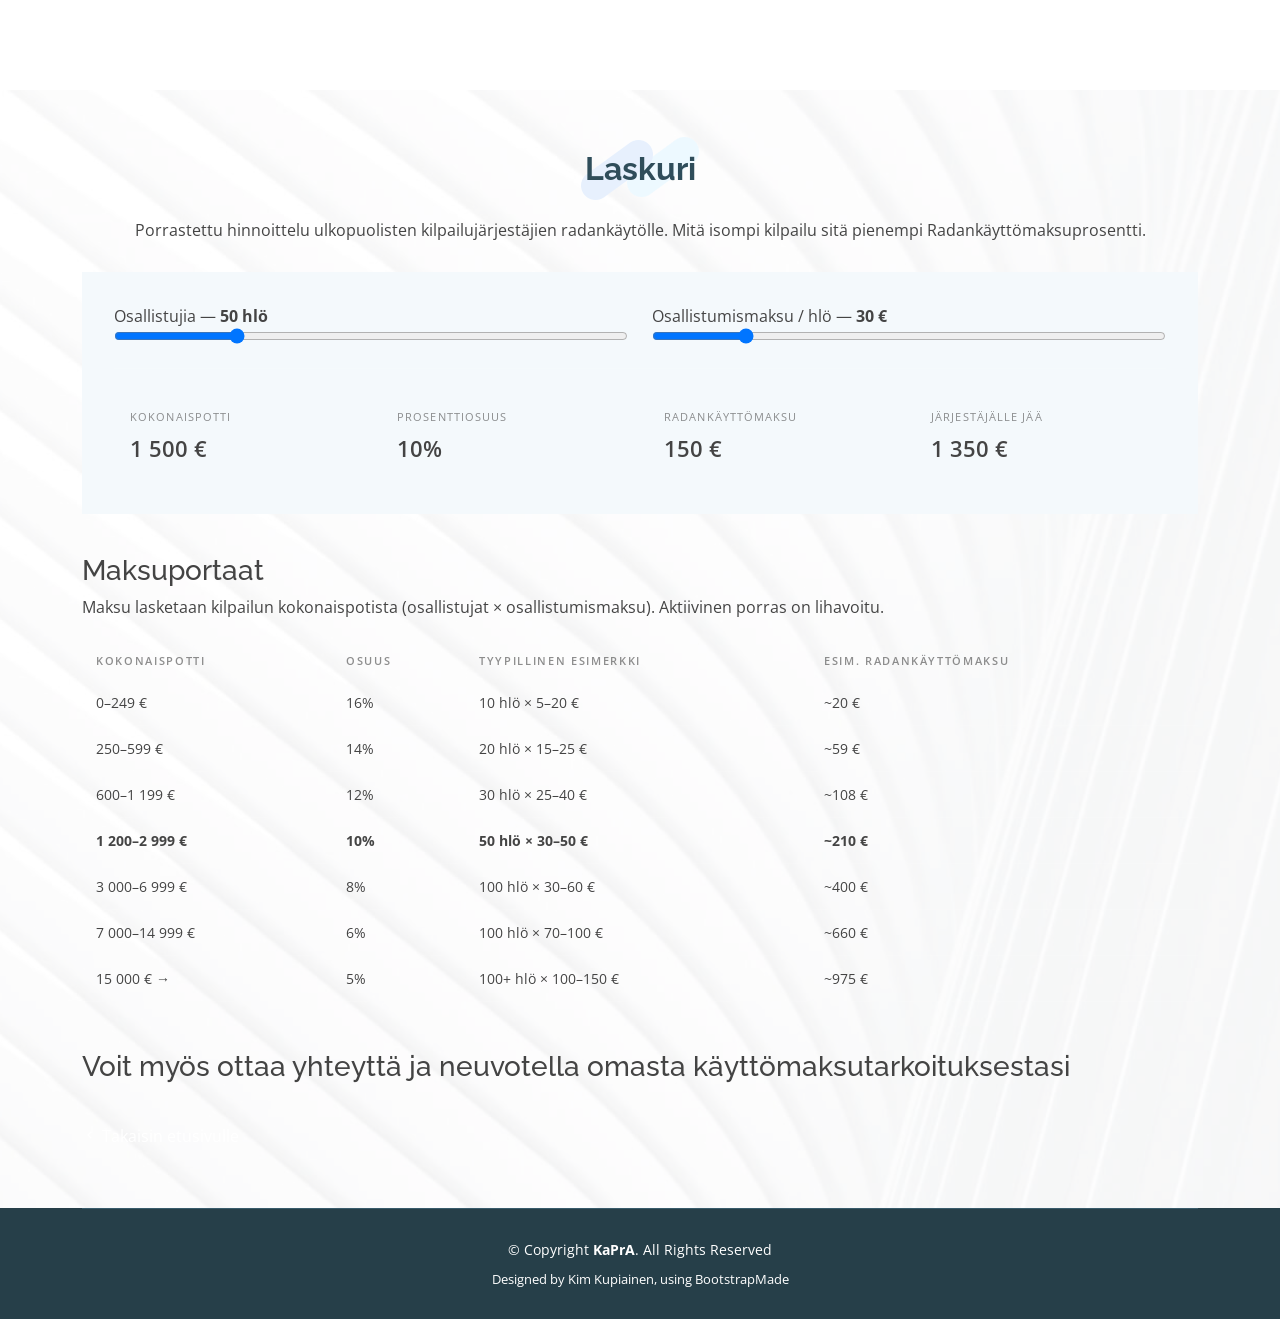
==== rkm-laskuri.html @ faed71ba "added a calculator, no front end facing page yet" ====
<!DOCTYPE html>
<html lang="fi">

<head>
  <meta charset="utf-8">
  <meta content="width=device-width, initial-scale=1.0" name="viewport">

  <title>Radankäyttömaksulaskuri – KaPrA</title>
  <meta content="" name="description">

  <link href="assets/img/favicon.png" rel="icon">
  <link href="assets/img/apple-touch-icon.png" rel="apple-touch-icon">

  <link href="https://fonts.googleapis.com/css?family=Open+Sans:300,300i,400,400i,600,600i,700,700i|Raleway:300,300i,400,400i,500,500i,600,600i,700,700i|Poppins:300,300i,400,400i,500,500i,600,600i,700,700i" rel="stylesheet">

  <link href="assets/vendor/aos/aos.css" rel="stylesheet">
  <link href="assets/vendor/bootstrap/css/bootstrap.min.css" rel="stylesheet">
  <link href="assets/vendor/bootstrap-icons/bootstrap-icons.css" rel="stylesheet">
  <link href="assets/vendor/boxicons/css/boxicons.min.css" rel="stylesheet">
  <link href="assets/vendor/glightbox/css/glightbox.min.css" rel="stylesheet">
  <link href="assets/vendor/swiper/swiper-bundle.min.css" rel="stylesheet">

  <link href="assets/css/style.css" rel="stylesheet">

  <style>
    /* Vain asettelu, ei värejä */
    .rkm-page { padding: 60px 0; }
    .rkm-laskuri { padding: 2rem; margin-bottom: 2.5rem; }
    .input-grid {
      display: grid;
      grid-template-columns: 1fr 1fr;
      gap: 1.5rem;
      margin-bottom: 1.5rem;
    }
    .slider-row { display: flex; align-items: center; gap: 12px; }
    .slider-row input[type=range] { flex: 1; }
    .result-grid {
      display: grid;
      grid-template-columns: repeat(4, 1fr);
      gap: 1rem;
      padding-top: 1.5rem;
      border-top: 1px solid rgba(255,255,255,0.1);
    }
    .result-card { padding: 1rem; }
    .result-label {
      font-size: 11px;
      letter-spacing: 0.1em;
      text-transform: uppercase;
      opacity: 0.6;
      margin-bottom: 0.4rem;
    }
    .result-value { font-size: 1.4rem; font-weight: 600; }
    .rkm-table { width: 100%; border-collapse: collapse; font-size: 14px; }
    .rkm-table th {
      font-size: 11px;
      letter-spacing: 0.15em;
      text-transform: uppercase;
      text-align: left;
      padding: 10px 14px;
      font-weight: 600;
      opacity: 0.6;
    }
    .rkm-table td { padding: 12px 14px; }
    .rkm-table tbody tr { border-bottom: 1px solid rgba(255,255,255,0.07); }
    .rkm-table tbody tr.active-row { font-weight: bold; }
    @media (max-width: 640px) {
      .input-grid { grid-template-columns: 1fr; }
      .result-grid { grid-template-columns: 1fr 1fr; }
    }
  </style>
</head>

<body>

  <!-- Header — sama rakenne kuin index.html -->
  <header id="header" class="fixed-top header-transparent">
    <div class="container d-flex align-items-center justify-content-between position-relative">

      <div class="logo">
        <h1 class="text-light"><a href="index.html">KaPrA</a></h1>
      </div>

      <nav id="navbar" class="navbar">
        <ul>
          <li><a class="nav-link" href="index.html">Etusivu</a></li>
          <li><a class="nav-link" href="index.html#about">Tietoa meistä</a></li>
          <li><a class="nav-link" href="index.html#cta">Ota yhteyttä</a></li>
          <li><a class="nav-link" href="index.html#contact">Aittokosken ampumaurheilukeskus</a></li>
          <li><a class="nav-link active" href="rkm-laskuri.html">Radankäyttömaksu</a></li>
          <li><a href="tietosuojaseloste.html">Tietosuojaseloste</a></li>
        </ul>
        <i class="bi bi-list mobile-nav-toggle"></i>
      </nav>

    </div>
  </header>

  <main id="main">

    <section id="rkm" class="about rkm-page">
      <div class="container" data-aos="fade-up">

        <div class="section-title">
          <h2>Laskuri</h2>
          <p>Porrastettu hinnoittelu ulkopuolisten kilpailujärjestäjien radankäytölle. Mitä isompi kilpailu sitä pienempi Radankäyttömaksuprosentti.</p>
        </div>

        <!-- LASKURI -->
        <div class="rkm-laskuri section-bg">
          <div class="input-grid">
            <div>
              <label>Osallistujia — <strong id="p-val">50 hlö</strong></label>
              <div class="slider-row">
                <input type="range" id="participants" min="5" max="200" step="5" value="50">
              </div>
            </div>
            <div>
              <label>Osallistumismaksu / hlö — <strong id="f-val">30 €</strong></label>
              <div class="slider-row">
                <input type="range" id="fee" min="5" max="150" step="5" value="30">
              </div>
            </div>
          </div>

          <div class="result-grid">
            <div class="result-card">
              <div class="result-label">Kokonaispotti</div>
              <div class="result-value" id="r-pot"></div>
            </div>
            <div class="result-card">
              <div class="result-label">Prosenttiosuus</div>
              <div class="result-value" id="r-pct"></div>
            </div>
            <div class="result-card">
              <div class="result-label">Radankäyttömaksu</div>
              <div class="result-value" id="r-fee"></div>
            </div>
            <div class="result-card">
              <div class="result-label">Järjestäjälle jää</div>
              <div class="result-value" id="r-org"></div>
            </div>
          </div>
        </div>

        <!-- PORTAIKKOTAULUKKO -->
        <h3>Maksuportaat</h3>
        <p>Maksu lasketaan kilpailun kokonaispotista (osallistujat × osallistumismaksu). Aktiivinen porras on lihavoitu.</p>

        <table class="rkm-table" style="margin-top: 1.5rem;">
          <thead>
            <tr>
              <th>Kokonaispotti</th>
              <th>Osuus</th>
              <th>Tyypillinen esimerkki</th>
              <th>Esim. radankäyttömaksu</th>
            </tr>
          </thead>
          <tbody id="tier-body"></tbody>
        </table>
		<br>
		<br>
		<h3>Voit myös ottaa yhteyttä ja neuvotella omasta käyttömaksutarkoituksestasi</h3>

        <div style="margin-top: 2.5rem;">
          <a href="index.html" class="about-btn"><i class="bx bx-chevron-left"></i> Takaisin etusivulle</a>
        </div>

      </div>
    </section>

  </main>

  <footer id="footer">
    <div class="container">
      <div class="copyright">
        &copy; Copyright <strong><span>KaPrA</span></strong>. All Rights Reserved
      </div>
      <div class="credits">
        Designed by <a href="https://kimkupiainen.com/">Kim Kupiainen</a>, using <a href="https://bootstrapmade.com/">BootstrapMade</a>
      </div>
    </div>
  </footer>

  <a href="#" class="back-to-top d-flex align-items-center justify-content-center"><i class="bi bi-arrow-up-short"></i></a>

  <script src="assets/vendor/purecounter/purecounter_vanilla.js"></script>
  <script src="assets/vendor/aos/aos.js"></script>
  <script src="assets/vendor/glightbox/js/glightbox.min.js"></script>
  <script src="assets/vendor/swiper/swiper-bundle.min.js"></script>
  <script src="assets/js/minimain.js"></script>

  <script>
    const tiers = [
      { min: 0,     max: 249,     pct: 16, example: "10 hlö × 5–20 €"       },
      { min: 250,   max: 599,     pct: 14, example: "20 hlö × 15–25 €"      },
      { min: 600,   max: 1199,    pct: 12, example: "30 hlö × 25–40 €"      },
      { min: 1200,  max: 2999,    pct: 10, example: "50 hlö × 30–50 €"      },
      { min: 3000,  max: 6999,    pct:  8, example: "100 hlö × 30–60 €"     },
      { min: 7000,  max: 14999,   pct:  6, example: "100 hlö × 70–100 €"    },
      { min: 15000, max: Infinity, pct:  5, example: "100+ hlö × 100–150 €" },
    ];

    function fmt(n) { return n.toLocaleString('fi-FI') + ' €'; }
    function getTier(pot) { return tiers.find(t => pot >= t.min && pot <= t.max); }
    function fmtRange(min, max) {
      return max === Infinity
        ? min.toLocaleString('fi-FI') + ' € →'
        : min.toLocaleString('fi-FI') + '–' + max.toLocaleString('fi-FI') + ' €';
    }

    function renderTable(activePot) {
      const tbody = document.getElementById('tier-body');
      tbody.innerHTML = '';
      tiers.forEach(t => {
        const isActive = activePot >= t.min && activePot <= t.max;
        const midPot = t.max === Infinity ? t.min * 1.3 : (t.min + t.max) / 2;
        const exFee = Math.round(midPot * t.pct / 100);
        const tr = document.createElement('tr');
        if (isActive) tr.className = 'active-row';
        tr.innerHTML = `
          <td>${fmtRange(t.min, t.max)}</td>
          <td>${t.pct}%</td>
          <td>${t.example}</td>
          <td>~${exFee.toLocaleString('fi-FI')} €</td>
        `;
        tbody.appendChild(tr);
      });
    }

    function update() {
      const p = parseInt(document.getElementById('participants').value);
      const f = parseInt(document.getElementById('fee').value);
      document.getElementById('p-val').textContent = p + ' hlö';
      document.getElementById('f-val').textContent = f + ' €';
      const pot = p * f;
      const tier = getTier(pot);
      const fee = Math.round(pot * tier.pct / 100);
      document.getElementById('r-pot').textContent = fmt(pot);
      document.getElementById('r-pct').textContent = tier.pct + '%';
      document.getElementById('r-fee').textContent = fmt(fee);
      document.getElementById('r-org').textContent = fmt(pot - fee);
      renderTable(pot);
    }

    document.getElementById('participants').addEventListener('input', update);
    document.getElementById('fee').addEventListener('input', update);
    update();
  </script>

</body>
</html>
---- assets/css/style.css ----
/**
* Template Name: Squadfree
* Updated: Jan 29 2024 with Bootstrap v5.3.2
* Template URL: https://bootstrapmade.com/squadfree-free-bootstrap-template-creative/
* Author: BootstrapMade.com
* License: https://bootstrapmade.com/license/
*/

/*--------------------------------------------------------------
# General
--------------------------------------------------------------*/
body {
  font-family: "Open Sans", sans-serif;
  color: #444444;
}

a {
    text-decoration: none;
    color: #67b0d1;
}
a:link{
	color:white;
	
}

a:hover {
  color: #8ec4dd;
  text-decoration: none;
}
.privacy h4 {
  font-size: 20px;
  font-weight: 700;
  margin-top: 30px;
  color: #2f4d5a;
}

.privacy ul {
  padding-left: 20px;
  list-style-type: disc;
}

.privacy li {
  margin-bottom: 10px;
}
h1,
h2,
h3,
h4,
h5,
h6 {
  font-family: "Raleway", sans-serif;
}

#main {
  margin-top: 90px;
}

/*--------------------------------------------------------------
# Back to top button
--------------------------------------------------------------*/
.back-to-top {
  position: fixed;
  visibility: hidden;
  opacity: 0;
  right: 15px;
  bottom: 15px;
  z-index: 998;
  background: #67b0d1;
  width: 40px;
  height: 40px;
  border-radius: 50px;
  transition: all 0.4s;
}

.back-to-top i {
  font-size: 24px;
  color: #fff;
  line-height: 0;
}

.back-to-top:hover {
  background: #86c0da;
  color: #fff;
}

.back-to-top.active {
  visibility: visible;
  opacity: 1;
}

/*--------------------------------------------------------------
# Disable aos animation delay on mobile devices
--------------------------------------------------------------*/
@media screen and (max-width: 768px) {
  [data-aos-delay] {
    transition-delay: 0 !important;
  }
}

/*--------------------------------------------------------------
# Header
--------------------------------------------------------------*/
#header {
  transition: all 0.5s;
  z-index: 997;
  transition: all 0.5s;
  padding: 24px 0;
  background: rgba(103, 176, 209, 0.8);
}

#header.header-transparent {
  background: transparent;
}

#header.header-scrolled {
  background: rgba(55, 142, 181, 0.9);
  padding: 12px;
}

    #header .logo h1 {
        font-size: 24px;
        margin: 0;
        line-height: 1;
        font-weight: 700;
        letter-spacing: 1px;
        font-family: "Poppins", sans-serif;
        text-transform: uppercase;
    }

#header .logo h1 a,
#header .logo h1 a:hover {
  color: #fff;
  text-decoration: none;
}

    #header .logo img {
        padding: 0;
        margin: 0;
        max-height: 40px;
    }

@media (max-width: 768px) {
  #header.header-scrolled {
    padding: 15px 0;
  }
}

/*--------------------------------------------------------------
# Navigation Menu
--------------------------------------------------------------*/
/**
* Desktop Navigation 
*/
.navbar {
  padding: 0;
  position: static;
}

.navbar ul {
  margin: 0;
  padding: 0;
  display: inline-flex;
  list-style: none;
  align-items: center;
}

.navbar li {
  position: relative;
}

.navbar a,
.navbar a:focus {
  display: flex;
  align-items: center;
  justify-content: space-between;
  padding: 8px 16px;
  margin-left: 10px;
  font-family: "Raleway", sans-serif;
  font-size: 16px;
  font-weight: 700;
  color: #fff;
  white-space: nowrap;
  transition: 0.3s;
}

.navbar a i,
.navbar a:focus i {
  font-size: 12px;
  line-height: 0;
  margin-left: 5px;
}

.navbar a:hover,
.navbar .active,
.navbar .active:focus,
.navbar li:hover>a {
  background: rgba(255, 255, 255, 0.2);
}

.navbar .dropdown ul {
  display: block;
  position: absolute;
  left: 10px;
  top: calc(100% + 30px);
  margin: 0;
  padding: 10px 0;
  z-index: 99;
  opacity: 0;
  visibility: hidden;
  background: #fff;
  box-shadow: 0px 0px 30px rgba(127, 137, 161, 0.25);
  transition: 0.3s;
}

.navbar .dropdown ul li {
  min-width: 200px;
}

.navbar .dropdown ul a {
  padding: 10px 20px;
  font-size: 15px;
  text-transform: none;
  font-weight: 600;
  color: #2f4d5a;
}

.navbar .dropdown ul a i {
  font-size: 12px;
}

.navbar .dropdown ul a:hover,
.navbar .dropdown ul .active:hover,
.navbar .dropdown ul li:hover>a {
  color: #67b0d1;
}

.navbar .dropdown:hover>ul {
  opacity: 1;
  top: 100%;
  visibility: visible;
}

.navbar .megamenu {
  position: static;
}

.navbar .megamenu ul {
  margin: 0;
  padding: 10px;
  display: block;
  position: absolute;
  top: 130%;
  left: 0;
  right: 0;
  visibility: hidden;
  opacity: 0;
  display: flex;
  transition: 0.3s;
  border-radius: 4px;
  z-index: 99;
}

.navbar .megamenu ul li {
  flex: 1;
}

.navbar .megamenu ul li strong {
  padding: 10px 0 10px 20px;
  display: block;
}

.navbar .megamenu ul li a,
.navbar .megamenu ul li:hover>a {
  color: rgba(var(--color-white-rgb), 0.5);
  background: none;
  padding: 8px 10px;
}

.navbar .megamenu ul li a:hover,
.navbar .megamenu ul li .active,
.navbar .megamenu ul li .active:hover {
  color: #67b0d1;
}

.navbar .megamenu:hover>ul {
  opacity: 1;
  top: 100%;
  visibility: visible;
}

.navbar .dropdown .dropdown ul {
  top: 0;
  left: calc(100% - 30px);
  visibility: hidden;
}

.navbar .dropdown .dropdown:hover>ul {
  opacity: 1;
  top: 0;
  left: 100%;
  visibility: visible;
}

@media (max-width: 1366px) {
  .navbar .dropdown .dropdown ul {
    left: -90%;
  }

  .navbar .dropdown .dropdown:hover>ul {
    left: -100%;
  }
}

/**
* Mobile Navigation 
*/
.mobile-nav-toggle {
  color: #fff;
  font-size: 28px;
  cursor: pointer;
  display: none;
  line-height: 0;
  transition: 0.5s;
}

@media (max-width: 991px) {
  .mobile-nav-toggle {
    display: block;
  }

  .navbar ul {
    display: none;
  }
}

.navbar-mobile {
  position: fixed;
  overflow: hidden;
  top: 0;
  right: 0;
  left: 0;
  bottom: 0;
  background: rgba(43, 111, 142, 0.9);
  transition: 0.3s;
}

.navbar-mobile .mobile-nav-toggle {
  position: absolute;
  top: 15px;
  right: 15px;
}

.navbar-mobile ul {
  display: block;
  position: absolute;
  top: 55px;
  right: 15px;
  bottom: 15px;
  left: 15px;
  padding: 10px 0;
  background-color: #fff;
  overflow-y: auto;
  transition: 0.3s;
}

.navbar-mobile a,
.navbar-mobile a:focus {
  padding: 10px 20px;
  font-size: 15px;
  color: #2f4d5a;
}

.navbar-mobile a:hover,
.navbar-mobile .active,
.navbar-mobile li:hover>a {
  color: #67b0d1;
}

.navbar-mobile .getstarted,
.navbar-mobile .getstarted:focus {
  margin: 15px;
}

.navbar-mobile .dropdown ul {
  position: static;
  display: none;
  margin: 10px 20px;
  padding: 10px 0;
  z-index: 99;
  opacity: 1;
  visibility: visible;
  background: #fff;
  box-shadow: 0px 0px 30px rgba(127, 137, 161, 0.25);
}

.navbar-mobile .dropdown ul li {
  min-width: 200px;
}

.navbar-mobile .dropdown ul a {
  padding: 10px 20px;
}

.navbar-mobile .dropdown ul a i {
  font-size: 12px;
}

.navbar-mobile .dropdown ul a:hover,
.navbar-mobile .dropdown ul .active:hover,
.navbar-mobile .dropdown ul li:hover>a {
  color: #67b0d1;
}

.navbar-mobile .dropdown>.dropdown-active {
  display: block;
}

.navbar-mobile .megamenu ul li a,
.navbar-mobile .megamenu ul li:hover>a {
  color: rgba(var(--color-white-rgb), 0.5);
  background: none;
}

.navbar-mobile .megamenu ul li a:hover,
.navbar-mobile .megamenu ul li .active,
.navbar-mobile .megamenu ul li .active:hover {
  color: #67b0d1;
}

/*--------------------------------------------------------------
# Hero Section
--------------------------------------------------------------*/
#hero {
  width: 100%;
  height: 100vh;
  background: linear-gradient(rgba(55, 142, 181, 0.5), rgba(55, 142, 181, 0.2)), url("../img/hero-bg.webp") top center;
  background-size: cover;
  position: relative;
  margin-bottom: -90px;
}

    #hero .hero-container {
        position: absolute;
        bottom: 10%;
        top: 10%;
        left: 10%;
        right: 10%;
        display: flex;
        justify-content: center;
        align-items: center;
        flex-direction: column;
        text-align: center;
    }

    #hero h1 {
        margin: 1% 1%% 1% 1%;
        font-size: 64px;
        font-weight: 700;
        line-height: 56px;
        text-transform: uppercase;
        color: #fff;
        text-shadow: -1px 0 2px #2f4d5a;
    }
    #hero img {
        max-width: 100%;
        height: auto; 
    }


#hero h2 {
  color: #fff;
  margin-bottom: 50px;
  font-size: 20px;
  text-transform: uppercase;
  font-weight: 700;
  text-shadow: -1px 0 2px #2f4d5a;
}

#hero .btn-get-started {
  font-size: 36px;
  display: inline-block;
  padding: 4px 0;
  border-radius: 50px;
  transition: 0.3s ease-in-out;
  margin: 10px;
  width: 64px;
  height: 64px;
  text-align: center;
  border: 2px solid #fff;
  color: #fff;
}

#hero .btn-get-started:hover {
  padding-top: 8px;
  background: rgba(255, 255, 255, 0.15);
}

@media (min-width: 1024px) {
  #hero {
    background-attachment: fixed;
  }
}

@media (max-width: 768px) {
  #hero h1 {
    font-size: 28px;
    line-height: 36px;
  }

  #hero h2 {
    font-size: 18px;
    line-height: 24px;
    margin-bottom: 30px;
  }
}

/*--------------------------------------------------------------
# Sections General
--------------------------------------------------------------*/
section {
  padding: 60px 0;
  overflow: hidden;
}

.section-bg {
  background-color: #f4f9fc;
}

.section-title {
  text-align: center;
  padding-bottom: 30px;
}

.section-title h2 {
  font-size: 32px;
  font-weight: bold;
  position: relative;
  margin-bottom: 30px;
  color: #2f4d5a;
  z-index: 2;
}

.section-title h2::after {
  content: "";
  position: absolute;
  left: 50%;
  top: 50%;
  transform: translate(-50%, -50%);
  width: 122px;
  height: 66px;
  background: url(../img/section-title-bg.png) no-repeat;
  z-index: -1;
}

.section-title p {
  margin-bottom: 0;
}

/*--------------------------------------------------------------
# Breadcrumbs
--------------------------------------------------------------*/
.breadcrumbs {
  padding: 15px 0;
  background-color: #f8fbfd;
  min-height: 40px;
}

.breadcrumbs h2 {
  font-size: 24px;
  font-weight: 300;
}

.breadcrumbs ol {
  display: flex;
  flex-wrap: wrap;
  list-style: none;
  padding: 0;
  margin: 0;
  font-size: 14px;
}

.breadcrumbs ol li+li {
  padding-left: 10px;
}

.breadcrumbs ol li+li::before {
  display: inline-block;
  padding-right: 10px;
  color: #6c757d;
  content: "/";
}

@media (max-width: 768px) {
  .breadcrumbs .d-flex {
    display: block !important;
  }

  .breadcrumbs ol {
    display: block;
  }

  .breadcrumbs ol li {
    display: inline-block;
  }
}

/*--------------------------------------------------------------
# About
--------------------------------------------------------------*/
.about {
  background: url("../img/about-bg.jpg") center center no-repeat;
  background-size: cover;
  padding: 60px 0;
  position: relative;
}

.about::before {
  content: "";
  position: absolute;
  left: 0;
  right: 0;
  top: 0;
  bottom: 0;
  background: rgba(255, 255, 255, 0.75);
  z-index: 9;
}

.about .container {
  position: relative;
  z-index: 10;
}

.about .content {
  padding: 30px 30px 30px 0;
}

.about .content h3 {
  font-weight: 700;
  font-size: 34px;
  color: #2f4d5a;
  margin-bottom: 30px;
}

.about .content p {
  margin-bottom: 30px;
}

.about .content .about-btn {
  display: inline-block;
  background: #67b0d1;
  padding: 6px 44px 8px 30px;
  color: #fff;
  border-radius: 50px;
  transition: 0.3s;
  position: relative;
}

.about .content .about-btn i {
  font-size: 18px;
  position: absolute;
  right: 18px;
  top: 9px;
}

.about .content .about-btn:hover {
  background: #7bbad7;
}

.about .icon-boxes .icon-box {
  margin-top: 30px;
}

.about .icon-boxes .icon-box i {
  font-size: 40px;
  color: #67b0d1;
  margin-bottom: 10px;
}

.about .icon-boxes .icon-box h4 {
  font-size: 20px;
  font-weight: 700;
  margin: 0 0 10px 0;
}

.about .icon-boxes .icon-box p {
  font-size: 15px;
  color: #848484;
}

@media (max-width: 1200px) {
  .about .content {
    padding-right: 0;
  }
}

@media (max-width: 768px) {
  .about {
    text-align: center;
  }
}

/*--------------------------------------------------------------
# Services
--------------------------------------------------------------*/
.services .icon-box {
  padding: 30px;
  position: relative;
  overflow: hidden;
  background: #fff;
  box-shadow: 0 0 29px 0 rgba(68, 88, 144, 0.12);
  transition: all 0.3s ease-in-out;
  border-radius: 8px;
  z-index: 1;
}

.services .icon-box::before {
  content: "";
  position: absolute;
  background: white;
  right: 0;
  left: 0;
  bottom: 0;
  top: 100%;
  transition: all 0.3s;
  z-index: -1;
}

.services .icon-box:hover::before {
  background: #67b0d1;
  top: 0;
  border-radius: 0px;
}

.services .icon {
  margin-bottom: 15px;
}

.services .icon i {
  font-size: 48px;
  line-height: 1;
  color: #67b0d1;
  transition: all 0.3s ease-in-out;
}

.services .title {
  font-weight: 700;
  margin-bottom: 15px;
  font-size: 18px;
}

.services .title a {
  color: #111;
}

.services .description {
  font-size: 15px;
  line-height: 28px;
  margin-bottom: 0;
}

.services .icon-box:hover .title a,
.services .icon-box:hover .description {
  color: #fff;
}

.services .icon-box:hover .icon i {
  color: #fff;
}

/*--------------------------------------------------------------
# Counts
--------------------------------------------------------------*/
.counts {
  padding-bottom: 30px;
}

.counts .count-box {
  padding: 30px;
  width: 100%;
}

.counts .count-box i {
  display: block;
  font-size: 44px;
  color: #67b0d1;
  float: left;
  line-height: 0;
}

.counts .count-box span {
  font-size: 48px;
  line-height: 40px;
  display: block;
  font-weight: 700;
  color: #2f4d5a;
  margin-left: 60px;
}

.counts .count-box p {
  padding: 15px 0 0 0;
  margin: 0 0 0 60px;
  font-family: "Raleway", sans-serif;
  font-size: 14px;
  color: #49788c;
}

.counts .count-box a {
  font-weight: 600;
  display: block;
  margin-top: 20px;
  color: #49788c;
  font-size: 15px;
  font-family: "Poppins", sans-serif;
  transition: ease-in-out 0.3s;
}

.counts .count-box a:hover {
  color: #6e9fb4;
}

/*--------------------------------------------------------------
# Cta
--------------------------------------------------------------*/
.cta {
  background: linear-gradient(rgba(103, 176, 209, 0.8), rgba(103, 176, 209, 0.8)), url("../img/cta-bg2.jpg") fixed center center;
  background-size: cover;
  padding: 60px 0;
}

.cta h3 {
  color: #fff;
  font-size: 28px;
  font-weight: 700;
}

.cta p {
  color: #fff;
}

.cta .cta-btn {
  font-family: "Raleway", sans-serif;
  text-transform: uppercase;
  font-weight: 500;
  font-size: 16px;
  letter-spacing: 1px;
  display: inline-block;
  padding: 8px 28px;
  border-radius: 25px;
  transition: 0.5s;
  margin-top: 10px;
  border: 2px solid rgba(255, 255, 255, 0.5);
  color: #fff;
}

.cta .cta-btn:hover {
  border-color: #fff;
}

/*--------------------------------------------------------------
# Portfolio
--------------------------------------------------------------*/
.portfolio .portfolio-item {
  margin-bottom: 30px;
}

.portfolio #portfolio-flters {
  padding: 0;
  margin: 0 auto 35px auto;
  list-style: none;
  text-align: center;
  background: #ecf5f9;
  border-radius: 50px;
  padding: 2px 15px;
}

.portfolio #portfolio-flters li {
  cursor: pointer;
  display: inline-block;
  padding: 10px 15px 8px 15px;
  font-size: 14px;
  font-weight: 600;
  line-height: 1;
  text-transform: uppercase;
  color: #2f4d5a;
  margin-bottom: 5px;
  transition: all 0.3s ease-in-out;
}

.portfolio #portfolio-flters li:hover,
.portfolio #portfolio-flters li.filter-active {
  color: #67b0d1;
}

.portfolio #portfolio-flters li:last-child {
  margin-right: 0;
}

.portfolio .portfolio-wrap {
  transition: 0.3s;
  position: relative;
  overflow: hidden;
  z-index: 1;
}

.portfolio .portfolio-wrap::before {
  content: "";
  background: rgba(255, 255, 255, 0.5);
  position: absolute;
  left: 0;
  right: 0;
  top: 0;
  bottom: 0;
  transition: all ease-in-out 0.3s;
  z-index: 2;
  opacity: 0;
}

.portfolio .portfolio-wrap .portfolio-links {
  opacity: 1;
  left: 0;
  right: 0;
  bottom: -60px;
  z-index: 3;
  position: absolute;
  transition: all ease-in-out 0.3s;
  display: flex;
  justify-content: center;
}

.portfolio .portfolio-wrap .portfolio-links a {
  color: #fff;
  font-size: 28px;
  text-align: center;
  background: rgba(103, 176, 209, 0.75);
  transition: 0.3s;
  width: 100%;
}

.portfolio .portfolio-wrap .portfolio-links a:hover {
  background: rgba(103, 176, 209, 0.95);
}

.portfolio .portfolio-wrap .portfolio-links a+a {
  border-left: 1px solid #8ec4dd;
}

.portfolio .portfolio-wrap:hover::before {
  top: 0;
  left: 0;
  right: 0;
  bottom: 0;
  opacity: 1;
}

.portfolio .portfolio-wrap:hover .portfolio-links {
  opacity: 1;
  bottom: 0;
}

/*--------------------------------------------------------------
# Portfolio Details
--------------------------------------------------------------*/
.portfolio-details {
  padding-top: 40px;
}

.portfolio-details .portfolio-details-slider img {
  width: 100%;
}

.portfolio-details .portfolio-details-slider .swiper-pagination {
  margin-top: 20px;
  position: relative;
}

.portfolio-details .portfolio-details-slider .swiper-pagination .swiper-pagination-bullet {
  width: 12px;
  height: 12px;
  background-color: #fff;
  opacity: 1;
  border: 1px solid #67b0d1;
}

.portfolio-details .portfolio-details-slider .swiper-pagination .swiper-pagination-bullet-active {
  background-color: #67b0d1;
}

.portfolio-details .portfolio-info {
  padding: 30px;
  box-shadow: 0px 0 30px rgba(47, 77, 90, 0.08);
}

.portfolio-details .portfolio-info h3 {
  font-size: 22px;
  font-weight: 700;
  margin-bottom: 20px;
  padding-bottom: 20px;
  border-bottom: 1px solid #eee;
}

.portfolio-details .portfolio-info ul {
  list-style: none;
  padding: 0;
  font-size: 15px;
}

.portfolio-details .portfolio-info ul li+li {
  margin-top: 10px;
}

.portfolio-details .portfolio-description {
  padding-top: 30px;
}

.portfolio-details .portfolio-description h2 {
  font-size: 26px;
  font-weight: 700;
  margin-bottom: 20px;
}

.portfolio-details .portfolio-description p {
  padding: 0;
}

/*--------------------------------------------------------------
# Testimonials
--------------------------------------------------------------*/
.testimonials .testimonials-carousel,
.testimonials .testimonials-slider {
  overflow: hidden;
}

.testimonials .testimonials-carousel,
.testimonials .testimonials-slider {
  overflow: hidden;
}

.testimonials .testimonial-item {
  box-sizing: content-box;
  text-align: center;
  min-height: 320px;
}

.testimonials .testimonial-item .testimonial-img {
  width: 90px;
  max-height: fit-content;
  border-radius: 50%;
  margin: 0 auto;
}

.testimonials .testimonial-item h3 {
  font-size: 18px;
  font-weight: bold;
  margin: 10px 0 5px 0;
  color: #111;
}

.testimonials .testimonial-item h4 {
  font-size: 14px;
  color: #999;
  margin: 0;
}

.testimonials .testimonial-item .quote-icon-left,
.testimonials .testimonial-item .quote-icon-right {
  color: #d5e9f2;
  font-size: 26px;
}

.testimonials .testimonial-item .quote-icon-left {
  display: inline-block;
  left: -5px;
  position: relative;
}

.testimonials .testimonial-item .quote-icon-right {
  display: inline-block;
  right: -5px;
  position: relative;
  top: 10px;
}

.testimonials .testimonial-item p {
  font-style: italic;
  margin: 0 15px 15px 15px;
  padding: 20px;
  background: #fff;
  position: relative;
  margin-bottom: 35px;
  border-radius: 6px;
  box-shadow: 0px 2px 15px rgba(0, 0, 0, 0.1);
}

.testimonials .testimonial-item p::after {
  content: "";
  width: 0;
  height: 0;
  border-top: 20px solid #fff;
  border-right: 20px solid transparent;
  border-left: 20px solid transparent;
  position: absolute;
  bottom: -20px;
  left: calc(50% - 20px);
}

.testimonials .swiper-pagination {
  margin-top: 20px;
  position: relative;
}

.testimonials .swiper-pagination .swiper-pagination-bullet {
  width: 12px;
  height: 12px;
  background-color: #fff;
  opacity: 1;
  border: 1px solid #67b0d1;
}

.testimonials .swiper-pagination .swiper-pagination-bullet-active {
  background-color: #67b0d1;
}

/*--------------------------------------------------------------
# Team
--------------------------------------------------------------*/
.team .member {
  text-align: center;
  margin-bottom: 80px;
  position: relative;
}

.team .member .pic {
  overflow: hidden;
}

.team .member .member-info {
  position: absolute;
  top: 85%;
  left: 20px;
  right: 20px;
  background: #fff;
  padding: 20px 0;
  color: #2f4d5a;
  box-shadow: 0px 2px 15px rgba(0, 0, 0, 0.1);
  max-height: 95px;
  overflow: hidden;
  transition: max-height 0.5s ease-in-out;
}

.team .member:hover .member-info {
  max-height: 300px;
}

.team .member h4 {
  font-weight: 700;
  margin-bottom: 10px;
  font-size: 16px;
  color: #2f4d5a;
  position: relative;
  padding-bottom: 10px;
}

.team .member h4::after {
  content: "";
  position: absolute;
  display: block;
  width: 50px;
  height: 1px;
  background: #b1cbd7;
  bottom: 0;
  left: calc(50% - 25px);
}

.team .member span {
  font-style: italic;
  display: block;
  font-size: 13px;
}

.team .member .social {
  margin-top: 15px;
}

.team .member .social a {
  transition: color 0.3s;
  color: #52869d;
}

.team .member .social a:hover {
  color: #67b0d1;
}

.team .member .social i {
  font-size: 16px;
  margin: 0 2px;
}

@media (max-width: 992px) {
  .team .member {
    margin-bottom: 110px;
  }
}

/*--------------------------------------------------------------
# Contact
--------------------------------------------------------------*/
.contact {
    background: linear-gradient(rgba(55, 142, 181, 0.5), rgba(55, 142, 181, 0.2));
    background-size: cover;
    padding-bottom: 80px;
}

.contact .info-box {
  color: #444444;
  background: #fff;
  text-align: center;
  box-shadow: 0 0 30px rgba(214, 215, 216, 0.6);
  padding: 20px 0 30px 0;
}

.contact .info-box i {
  font-size: 32px;
  color: #67b0d1;
  border-radius: 50%;
  padding: 8px;
  border: 2px dotted #f0f7fa;
}

.contact .info-box h3 {
  font-size: 20px;
  color: #777777;
  font-weight: 700;
  margin: 10px 0;
}

.contact .info-box p {
  padding: 0;
  line-height: 24px;
  font-size: 14px;
  margin-bottom: 0;
}


/*--------------------------------------------------------------
# Footer
--------------------------------------------------------------*/
#footer {
  background: #263f49;
  padding: 0 0 30px 0;
  color: #fff;
  font-size: 14px;
}

#footer .footer-top {
  padding: 60px 0 30px 0;
}

#footer .footer-top .footer-info {
  margin-top: -90px;
  margin-bottom: 15px;
  background: white;
  color: #2f4d5a;
  border-top: 4px solid #67b0d1;
  text-align: center;
  padding: 30px 20px;
}

#footer .footer-top .footer-info h3 {
  font-size: 24px;
  margin: 0 0 20px 0;
  padding: 2px 0 2px 0;
  line-height: 1;
  font-weight: 700;
}

#footer .footer-top .footer-info p {
  font-size: 14px;
  line-height: 24px;
  margin-bottom: 0;
  font-family: "Raleway", sans-serif;
}

#footer .footer-top .social-links a {
  font-size: 18px;
  display: inline-block;
  background: #2f4d5a;
  color: #fff;
  line-height: 1;
  padding: 8px 0;
  margin-right: 4px;
  border-radius: 50%;
  text-align: center;
  width: 36px;
  height: 36px;
  transition: 0.3s;
}

#footer .footer-top .social-links a:hover {
  background: #67b0d1;
  color: #fff;
  text-decoration: none;
}

#footer .footer-top h4 {
  font-size: 16px;
  font-weight: 600;
  color: #fff;
  position: relative;
  padding-bottom: 12px;
}

#footer .footer-top .footer-links {
  margin-bottom: 30px;
}

#footer .footer-top .footer-links ul {
  list-style: none;
  padding: 0;
  margin: 0;
}

#footer .footer-top .footer-links ul i {
  padding-right: 2px;
  color: #b5d9e9;
  font-size: 18px;
  line-height: 1;
}

#footer .footer-top .footer-links ul li {
  padding: 10px 0;
  display: flex;
  align-items: center;
}

#footer .footer-top .footer-links ul li:first-child {
  padding-top: 0;
}

#footer .footer-top .footer-links ul a {
  color: #fff;
  transition: 0.3s;
  display: inline-block;
  line-height: 1;
}

#footer .footer-top .footer-links ul a:hover {
  color: #a2cfe3;
}

#footer .footer-top .footer-newsletter form {
  margin-top: 30px;
  background: #fff;
  padding: 6px 10px;
  position: relative;
  border-radius: 4;
}

#footer .footer-top .footer-newsletter form input[type=email] {
  border: 0;
  padding: 4px;
  width: calc(100% - 110px);
}

#footer .footer-top .footer-newsletter form input[type=submit] {
  position: absolute;
  top: 0;
  right: 0;
  bottom: 0;
  border: 0;
  background: none;
  font-size: 16px;
  padding: 0 20px;
  background: #67b0d1;
  color: #fff;
  transition: 0.3s;
  border-radius: 4;
}

#footer .footer-top .footer-newsletter form input[type=submit]:hover {
  background: #409cc5;
}

#footer .copyright {
  border-top: 1px solid #385b6b;
  text-align: center;
  padding-top: 30px;
}

#footer .credits {
  padding-top: 10px;
  text-align: center;
  font-size: 13px;
  color: #fff;
}

@media (max-width: 575px) {
  #footer .footer-top .footer-info {
    margin: -20px 0 30px 0;
  }
}
.image-container {
    display: flex;
    justify-content: center;
    align-items: center;
    overflow: hidden;
}

    .image-container img {
        width: 100%;
        height: auto;
    }
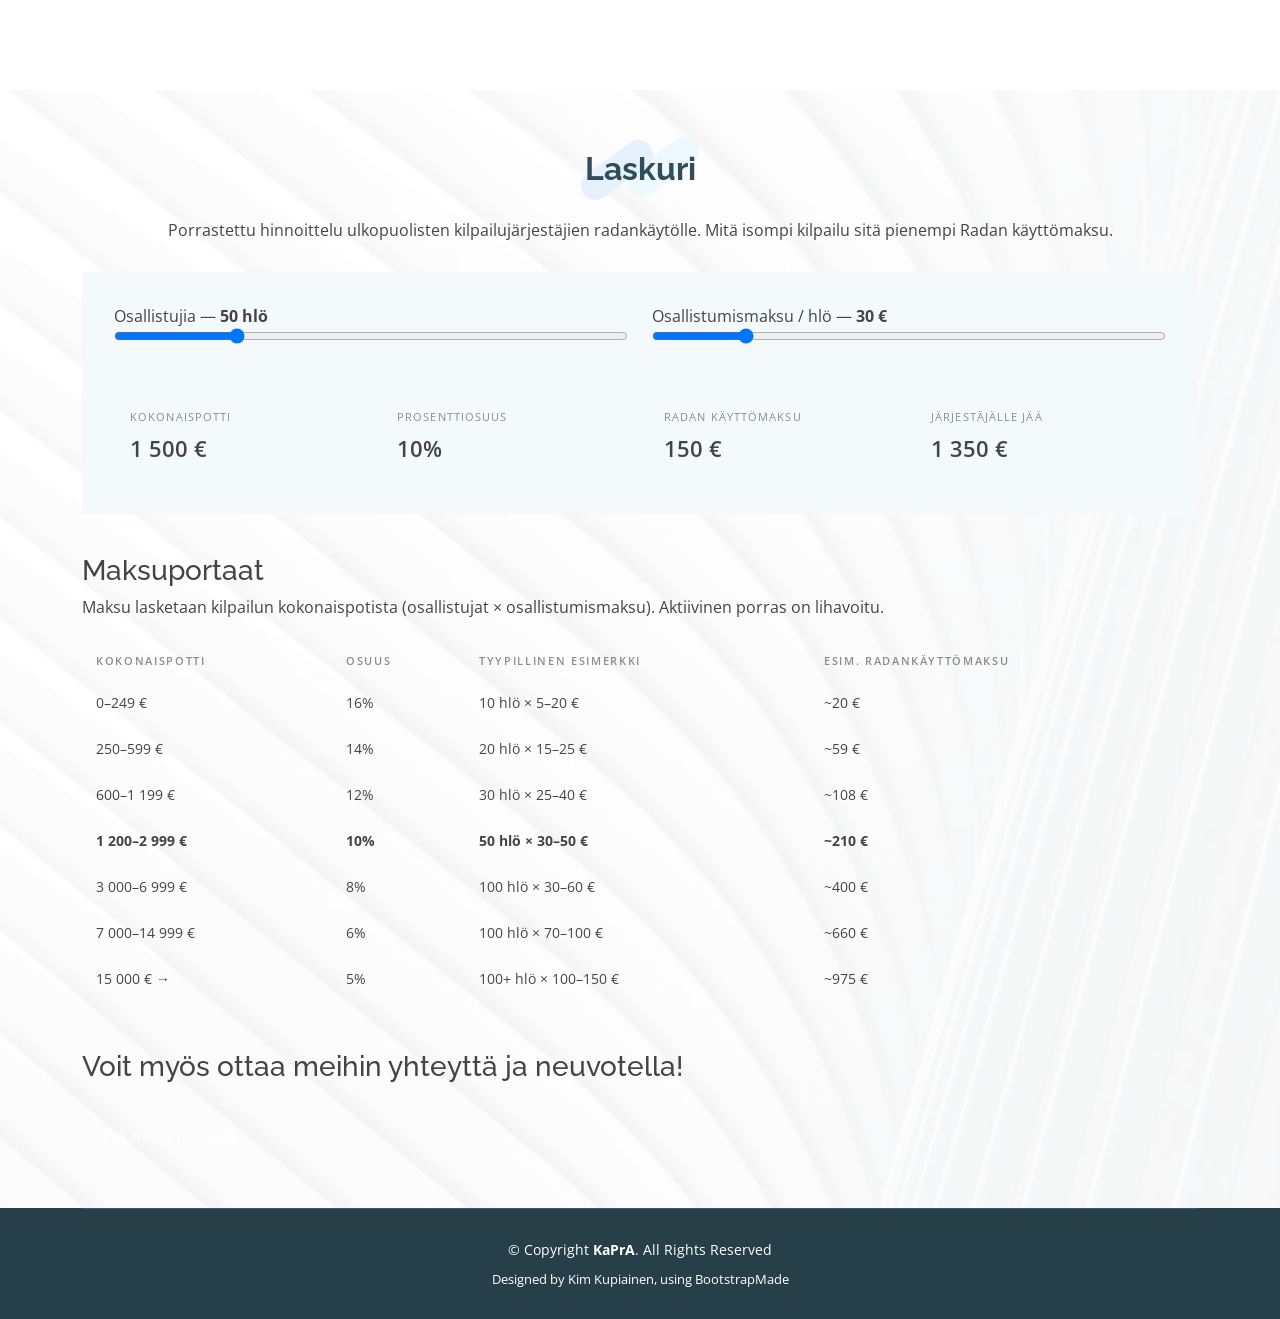
==== commit 09843efb: "updates" ====
--- a/rkm-laskuri.html
+++ b/rkm-laskuri.html
@@ -86,7 +86,7 @@
           <li><a class="nav-link" href="index.html#about">Tietoa meistä</a></li>
           <li><a class="nav-link" href="index.html#cta">Ota yhteyttä</a></li>
           <li><a class="nav-link" href="index.html#contact">Aittokosken ampumaurheilukeskus</a></li>
-          <li><a class="nav-link active" href="rkm-laskuri.html">Radankäyttömaksu</a></li>
+          <li><a class="nav-link active" href="rkm-laskuri.html">Radan käyttömaksu</a></li>
           <li><a href="tietosuojaseloste.html">Tietosuojaseloste</a></li>
         </ul>
         <i class="bi bi-list mobile-nav-toggle"></i>
@@ -102,7 +102,7 @@
 
         <div class="section-title">
           <h2>Laskuri</h2>
-          <p>Porrastettu hinnoittelu ulkopuolisten kilpailujärjestäjien radankäytölle. Mitä isompi kilpailu sitä pienempi Radankäyttömaksuprosentti.</p>
+          <p>Porrastettu hinnoittelu ulkopuolisten kilpailujärjestäjien radankäytölle. Mitä isompi kilpailu sitä pienempi Radan käyttömaksu.</p>
         </div>
 
         <!-- LASKURI -->
@@ -132,7 +132,7 @@
               <div class="result-value" id="r-pct"></div>
             </div>
             <div class="result-card">
-              <div class="result-label">Radankäyttömaksu</div>
+              <div class="result-label">Radan käyttömaksu</div>
               <div class="result-value" id="r-fee"></div>
             </div>
             <div class="result-card">
@@ -159,7 +159,7 @@
         </table>
 		<br>
 		<br>
-		<h3>Voit myös ottaa yhteyttä ja neuvotella omasta käyttömaksutarkoituksestasi</h3>
+		<h3>Voit myös ottaa meihin yhteyttä ja neuvotella!</h3>
 
         <div style="margin-top: 2.5rem;">
           <a href="index.html" class="about-btn"><i class="bx bx-chevron-left"></i> Takaisin etusivulle</a>
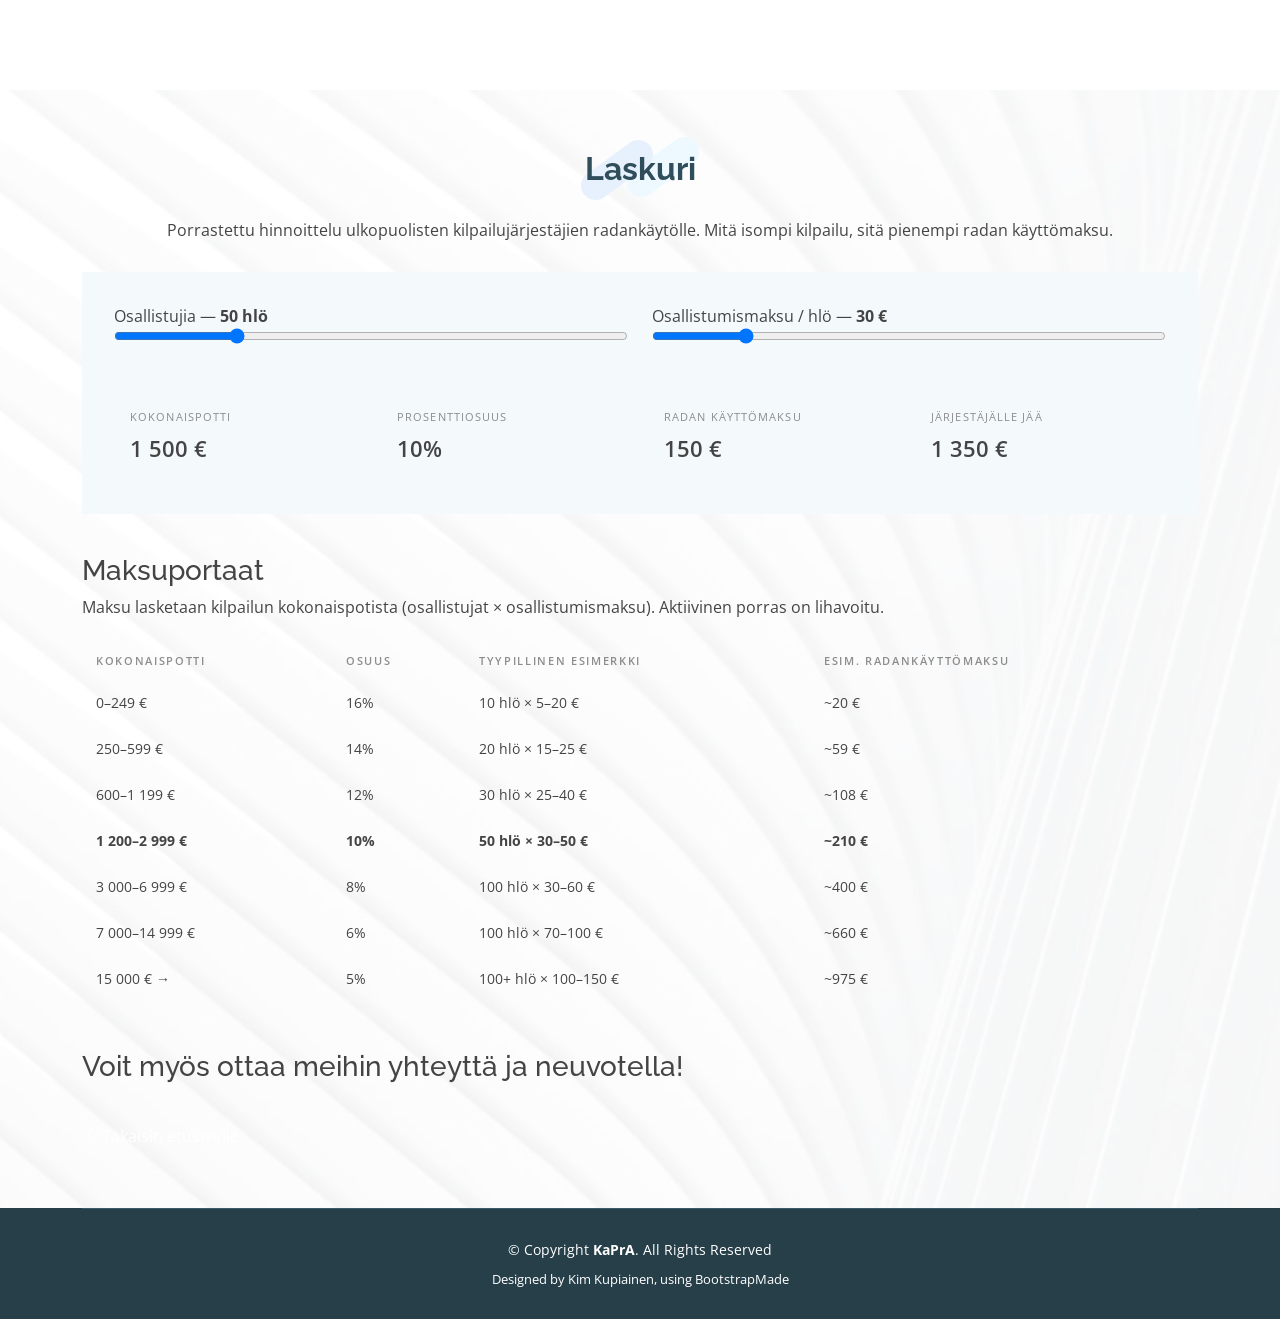
==== commit 328620a3: "tekstimuutoksia" ====
--- a/rkm-laskuri.html
+++ b/rkm-laskuri.html
@@ -102,7 +102,7 @@
 
         <div class="section-title">
           <h2>Laskuri</h2>
-          <p>Porrastettu hinnoittelu ulkopuolisten kilpailujärjestäjien radankäytölle. Mitä isompi kilpailu sitä pienempi Radan käyttömaksu.</p>
+          <p>Porrastettu hinnoittelu ulkopuolisten kilpailujärjestäjien radankäytölle. Mitä isompi kilpailu, sitä pienempi radan käyttömaksu.</p>
         </div>
 
         <!-- LASKURI -->
